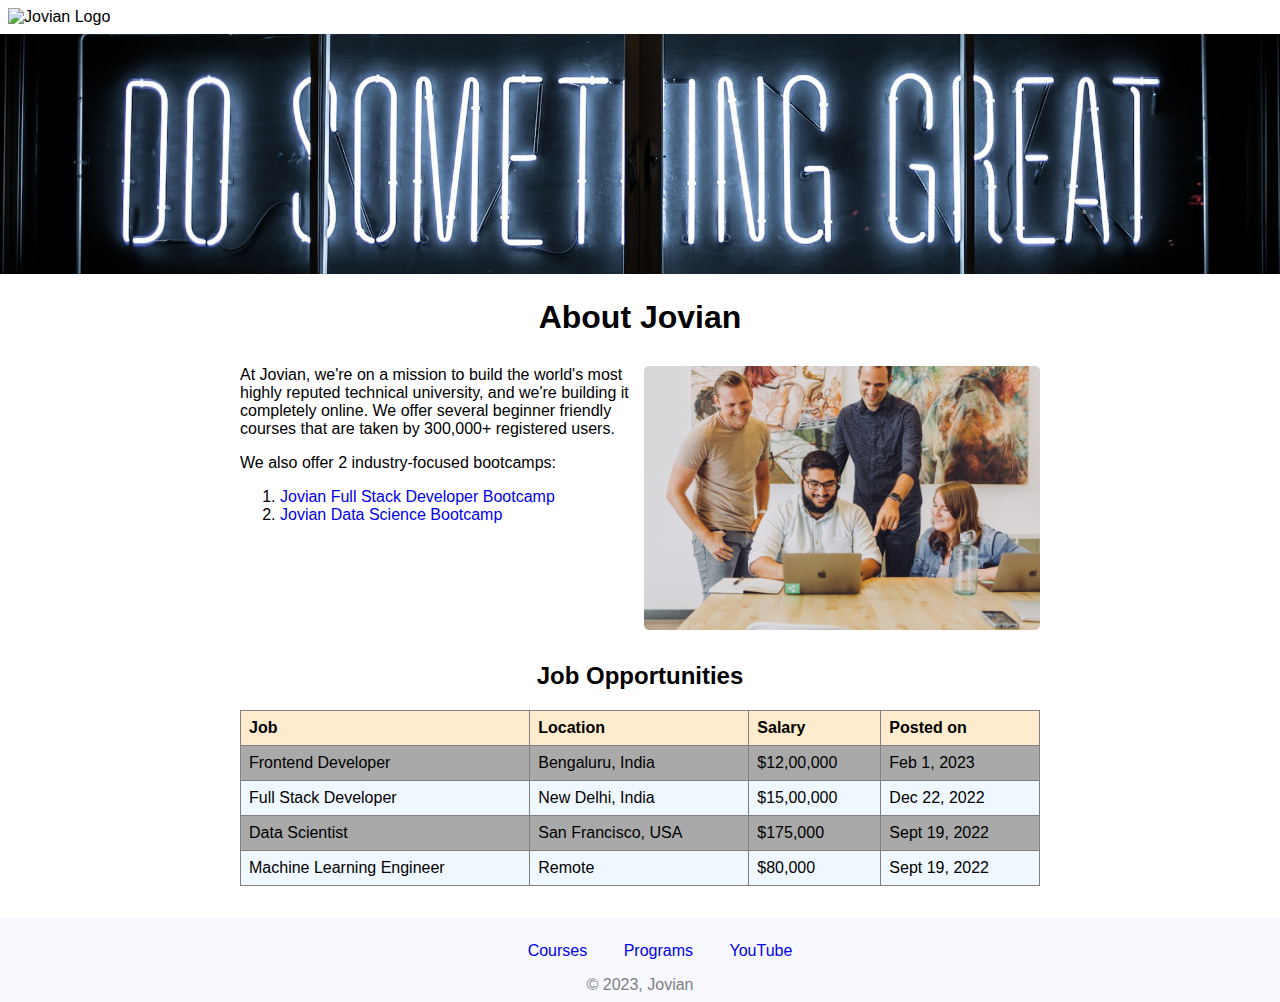
==== AdvancedWebPage/index.html @ c8526da4 "Advanced" ====
<!DOCTYPE html>
<html lang="en">
  <head>
    <title>My First Web Page</title>
    <link rel="stylesheet" href="styles.css" />
  </head>

  <body>
    <div id="navbar">
      <img
        id="logo"
        alt="Jovian Logo"
        src="https://jovian.com/jovian_logo_dark.svg"
        height="30"
      />
    </div>
    <img id="banner" src="banner.jpg" alt="Banner" height="240" />
    <h1>About Jovian</h1>

    <div id="about">
      <div id="description">
        <p style="margin-top: 0">
          At Jovian, we're on a mission to build the world's most highly reputed
          technical university, and we're building it completely online. We
          offer several beginner friendly courses that are taken by 300,000+
          registered users.
        </p>
        <p>We also offer 2 industry-focused bootcamps:</p>

        <ol>
          <li>
            <a href="https://www.jovian.com/full-stack-developer-bootcamp">
              Jovian Full Stack Developer Bootcamp
            </a>
          </li>
          <li>
            <a href="https://www.jovian.com/data-science-bootcamp">
              Jovian Data Science Bootcamp
            </a>
          </li>
        </ol>
      </div>
      <div id="team">
        <img id="team-image" alt="Team" src="team.jpg" />
      </div>
    </div>

    <h2>Job Opportunities</h2>

    <div id="jobs">
        <!-- Creating a table for Job Opportunities -->
        <table id="jobs-table">
        <tr class = "jobs-header-row">
            <th>Job</th>
            <th>Location</th>
            <th>Salary</th>
            <th>Posted on</th>
        </tr> 

        <tr class = "jobs-data-row">
            <td>Frontend Developer</td>
            <td>Bengaluru, India</td>
            <td>$12,00,000</td>
            <td>Feb 1, 2023</td>
        </tr>

        <tr class = "jobs-data-row">
            <td>Full Stack Developer</td>
            <td>New Delhi, India</td>
            <td>$15,00,000</td>
            <td>Dec 22, 2022</td>
        </tr>

        <tr class = "jobs-data-row">
            <td>Data Scientist</td>
            <td>San Francisco, USA</td>
            <td>$175,000</td>
            <td>Sept 19, 2022</td>
        </tr>

        <tr class = "jobs-data-row">
            <td>Machine Learning Engineer</td>
            <td>Remote</td>
            <td>$80,000</td>
            <td>Sept 19, 2022</td>
        </tr>

        </table>

      </table>
    </div>

    <div id="footer">
      <ul id="footer-links">
        <li>
          <a href="https://jovian.com/learn" target="_blank"> Courses </a>
        </li>
        <li>
          <a href="https://jovian.com/learn" target="_blank"> Programs </a>
        </li>
        <li>
          <a href="https://youtube.com/@jovianhq" target="_blank"> YouTube </a>
        </li>
      </ul>
      <span class="copyright">© 2023, Jovian </span>
    </div>
  </body>
</html>
---- AdvancedWebPage/styles.css ----
body {
  margin: 0;
  padding: 0;
  font-family: sans-serif;
}

a {
  text-decoration: none;
}

#navbar {
  padding: 8px;
  margin: 0;
}

#banner {
  object-fit: cover;
}


h1 {
    text-align: center;
}

#banner {
   width: 100%; 
}

#about {
  display: flex;
  max-width: 800px;
  margin: 0 auto;
  padding: 8px;
}

#description {
  width: 50%;
  padding-right: 8px;
}

#team {
  width: 50%;
}

#team-image {
  border-radius: 5px;
  width: 100%
}

.location {
  color: gray;  
  margin-bottom: 16px;
}

h2 {
  text-align: center;
}

#jobs {
  max-width: 800px;
  margin: 0 auto;
  padding: 0 8px;
}

h3 {
  margin-bottom: 4px;
  margin-top: 0;
}

.apply {
  float: right;
}

#footer {
  background-color: ghostwhite;
  padding: 8px;
  margin-top: 32px;
  text-align: center;
}

#footer-links {
  list-style: none;  
}

#footer-links li {
  display: inline;
  margin: 0 16px;
}

.copyright {
  color: gray;
}

#jobs-table{
  width:100%; /* Since our jobs div max width is 800px we are limited up to there */
  border: 1px solid gray;
  border-collapse: collapse;
}

/* by "jobs-header-row th" we say that select jobs-header-row's all th rows and draw there. It will not work without it*/
/* i.e look for "th" inside jobs-header-row and apply these properties there */
.jobs-header-row th{
  border: 1px solid gray;
  padding: 8px;
  background-color: blanchedalmond;
  text-align: left ;
}

.jobs-data-row td{
  border: 1px solid gray;
  padding: 8px; /* Since padding is inside the border, it will add space in all || CSS BOX MODEL*/
}


/* Now we want to use different color for different rows, like for odd different and for even different */

.jobs-data-row:nth-child(odd){
  background-color: aliceblue;
}

.jobs-data-row:nth-child(even){
  background-color:darkgray;
}
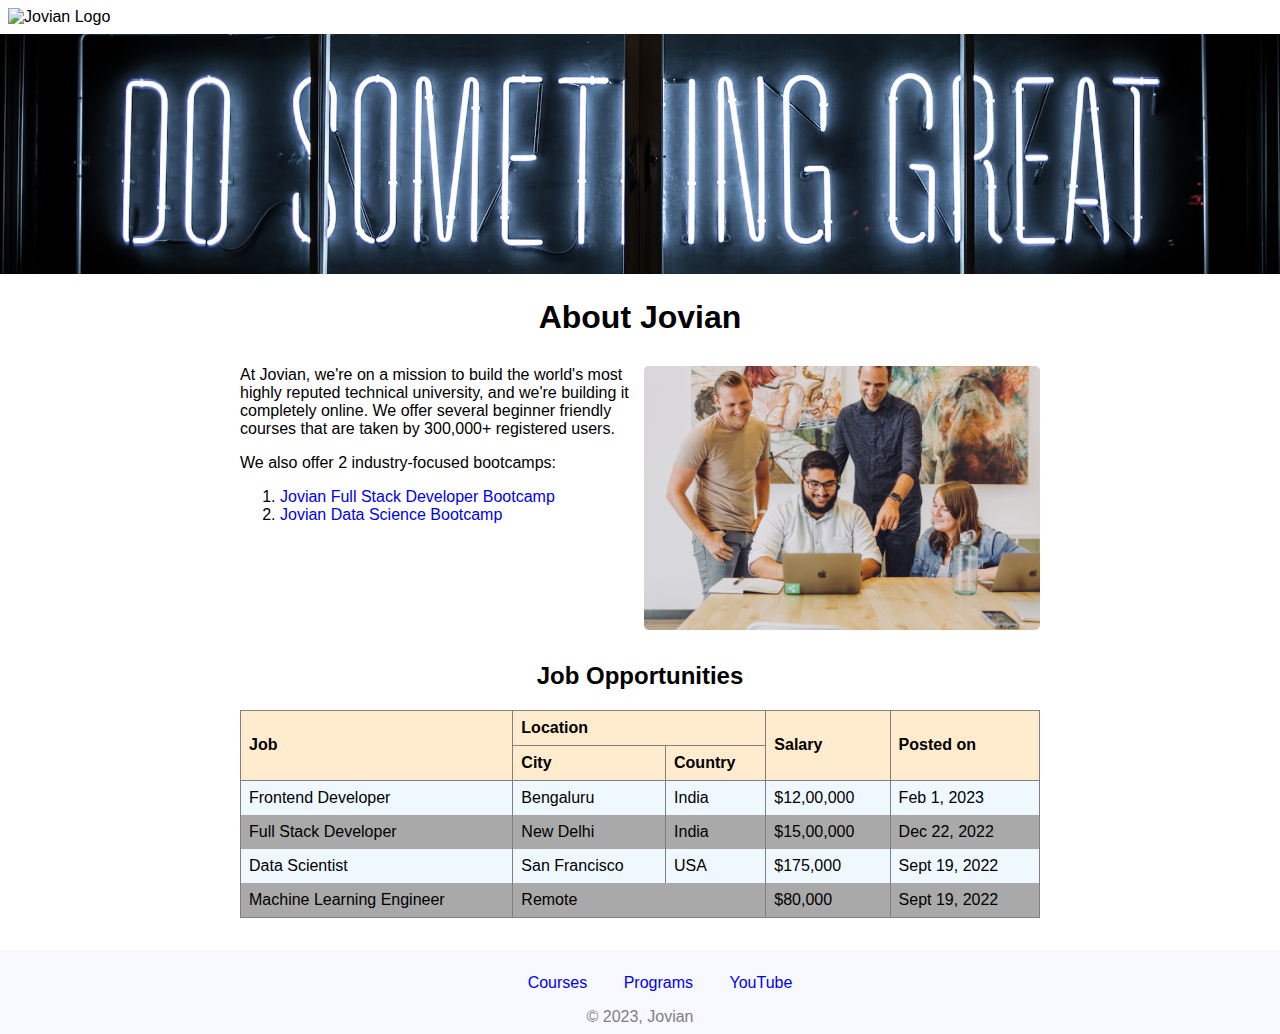
==== commit 8ec3fba4: "auto push" ====
--- a/AdvancedWebPage/index.html
+++ b/AdvancedWebPage/index.html
@@ -51,36 +51,44 @@
         <!-- Creating a table for Job Opportunities -->
         <table id="jobs-table">
         <tr class = "jobs-header-row">
-            <th>Job</th>
-            <th>Location</th>
-            <th>Salary</th>
-            <th>Posted on</th>
+            <th rowspan="2">Job</th> <!--The rowspan takes 2 row of data-->
+            <th colspan="2">Location</th> <!-- The location takes two columns-->
+            <th rowspan="2">Salary</th>
+            <th rowspan="2">Posted on</th>
         </tr> 
+        
+        <tr class="jobs-header-row">
+            <th>City</th>
+            <th>Country</th>
+        </tr>
 
         <tr class = "jobs-data-row">
             <td>Frontend Developer</td>
-            <td>Bengaluru, India</td>
+            <td>Bengaluru</td>
+            <td>India</td>
             <td>$12,00,000</td>
             <td>Feb 1, 2023</td>
         </tr>
 
         <tr class = "jobs-data-row">
             <td>Full Stack Developer</td>
-            <td>New Delhi, India</td>
+            <td>New Delhi</td>
+            <td>India</td>
             <td>$15,00,000</td>
             <td>Dec 22, 2022</td>
         </tr>
 
         <tr class = "jobs-data-row">
             <td>Data Scientist</td>
-            <td>San Francisco, USA</td>
+            <td>San Francisco</td>
+            <td>USA</td>
             <td>$175,000</td>
             <td>Sept 19, 2022</td>
         </tr>
 
         <tr class = "jobs-data-row">
             <td>Machine Learning Engineer</td>
-            <td>Remote</td>
+            <td colspan="2">Remote</td>
             <td>$80,000</td>
             <td>Sept 19, 2022</td>
         </tr>
--- a/AdvancedWebPage/styles.css
+++ b/AdvancedWebPage/styles.css
@@ -107,7 +107,7 @@
 }
 
 .jobs-data-row td{
-  border: 1px solid gray;
+  border-right: 1px solid gray;
   padding: 8px; /* Since padding is inside the border, it will add space in all || CSS BOX MODEL*/
 }
 
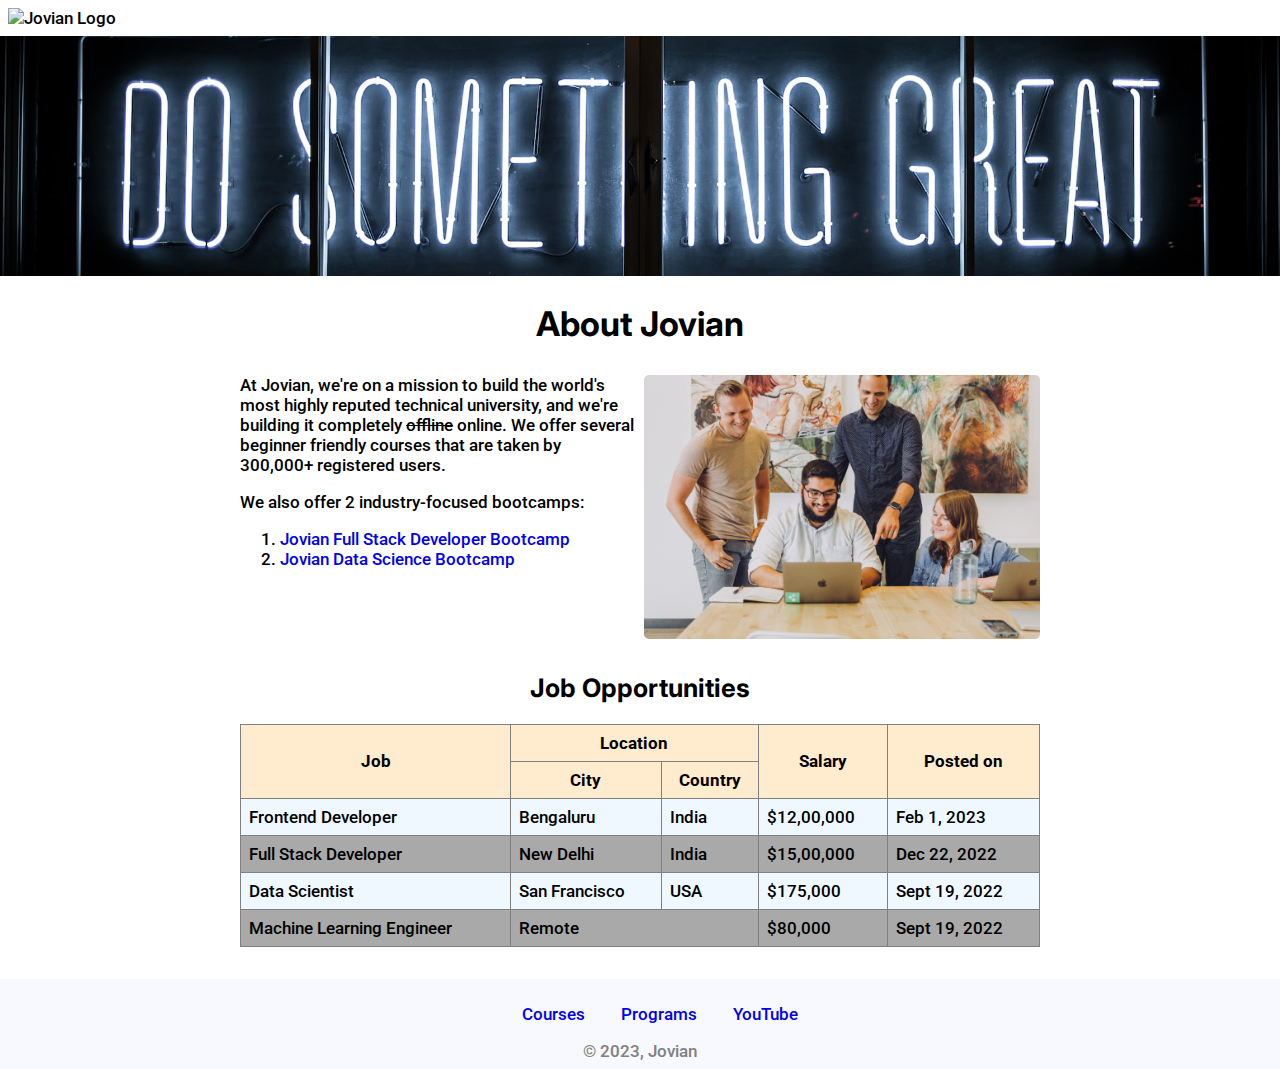
==== commit 69d47862: "auto push" ====
--- a/AdvancedWebPage/index.html
+++ b/AdvancedWebPage/index.html
@@ -1,8 +1,20 @@
 <!DOCTYPE html>
+
+
+
 <html lang="en">
   <head>
     <title>My First Web Page</title>
+    
+
+    <!--This is how we use external fonts from google fonts-->
+    <link rel="preconnect" href="https://fonts.googleapis.com">
+    <link rel="preconnect" href="https://fonts.gstatic.com" crossorigin>
+    <link href="https://fonts.googleapis.com/css2?family=Inter:wght@100..900&family=Roboto:ital,wght@0,100;0,300;0,400;0,500;0,700;0,900;1,100;1,300;1,400;1,500;1,700;1,900&display=swap" rel="stylesheet">
+
+    <!--All fonts must be before the css-->
     <link rel="stylesheet" href="styles.css" />
+
   </head>
 
   <body>
@@ -21,7 +33,7 @@
       <div id="description">
         <p style="margin-top: 0">
           At Jovian, we're on a mission to build the world's most highly reputed
-          technical university, and we're building it completely online. We
+          technical university, and we're building it completely <span style="text-decoration:line-through;">offline</span> online. We
           offer several beginner friendly courses that are taken by 300,000+
           registered users.
         </p>
--- a/AdvancedWebPage/styles.css
+++ b/AdvancedWebPage/styles.css
@@ -1,7 +1,15 @@
 body {
   margin: 0;
   padding: 0;
-  font-family: sans-serif;
+  /* Roboto is in ' ' because it's external and sans-serif is a backup font that's locally available just incase google's Roboto doesn't work */
+  font-family: 'Roboto', sans-serif;
+  font-size: 17px;
+  font-weight: 500;
+}
+
+/* Selecting multiple tags and applying same properties in them*/
+h1, h2, h3, h4, h5, h6{
+  font-family: 'Inter', sans-serif;
 }
 
 a {
@@ -103,11 +111,12 @@
   border: 1px solid gray;
   padding: 8px;
   background-color: blanchedalmond;
-  text-align: left ;
+  text-align: center9 ;
 }
 
+
 .jobs-data-row td{
-  border-right: 1px solid gray;
+  border: 1px solid gray;
   padding: 8px; /* Since padding is inside the border, it will add space in all || CSS BOX MODEL*/
 }
 
